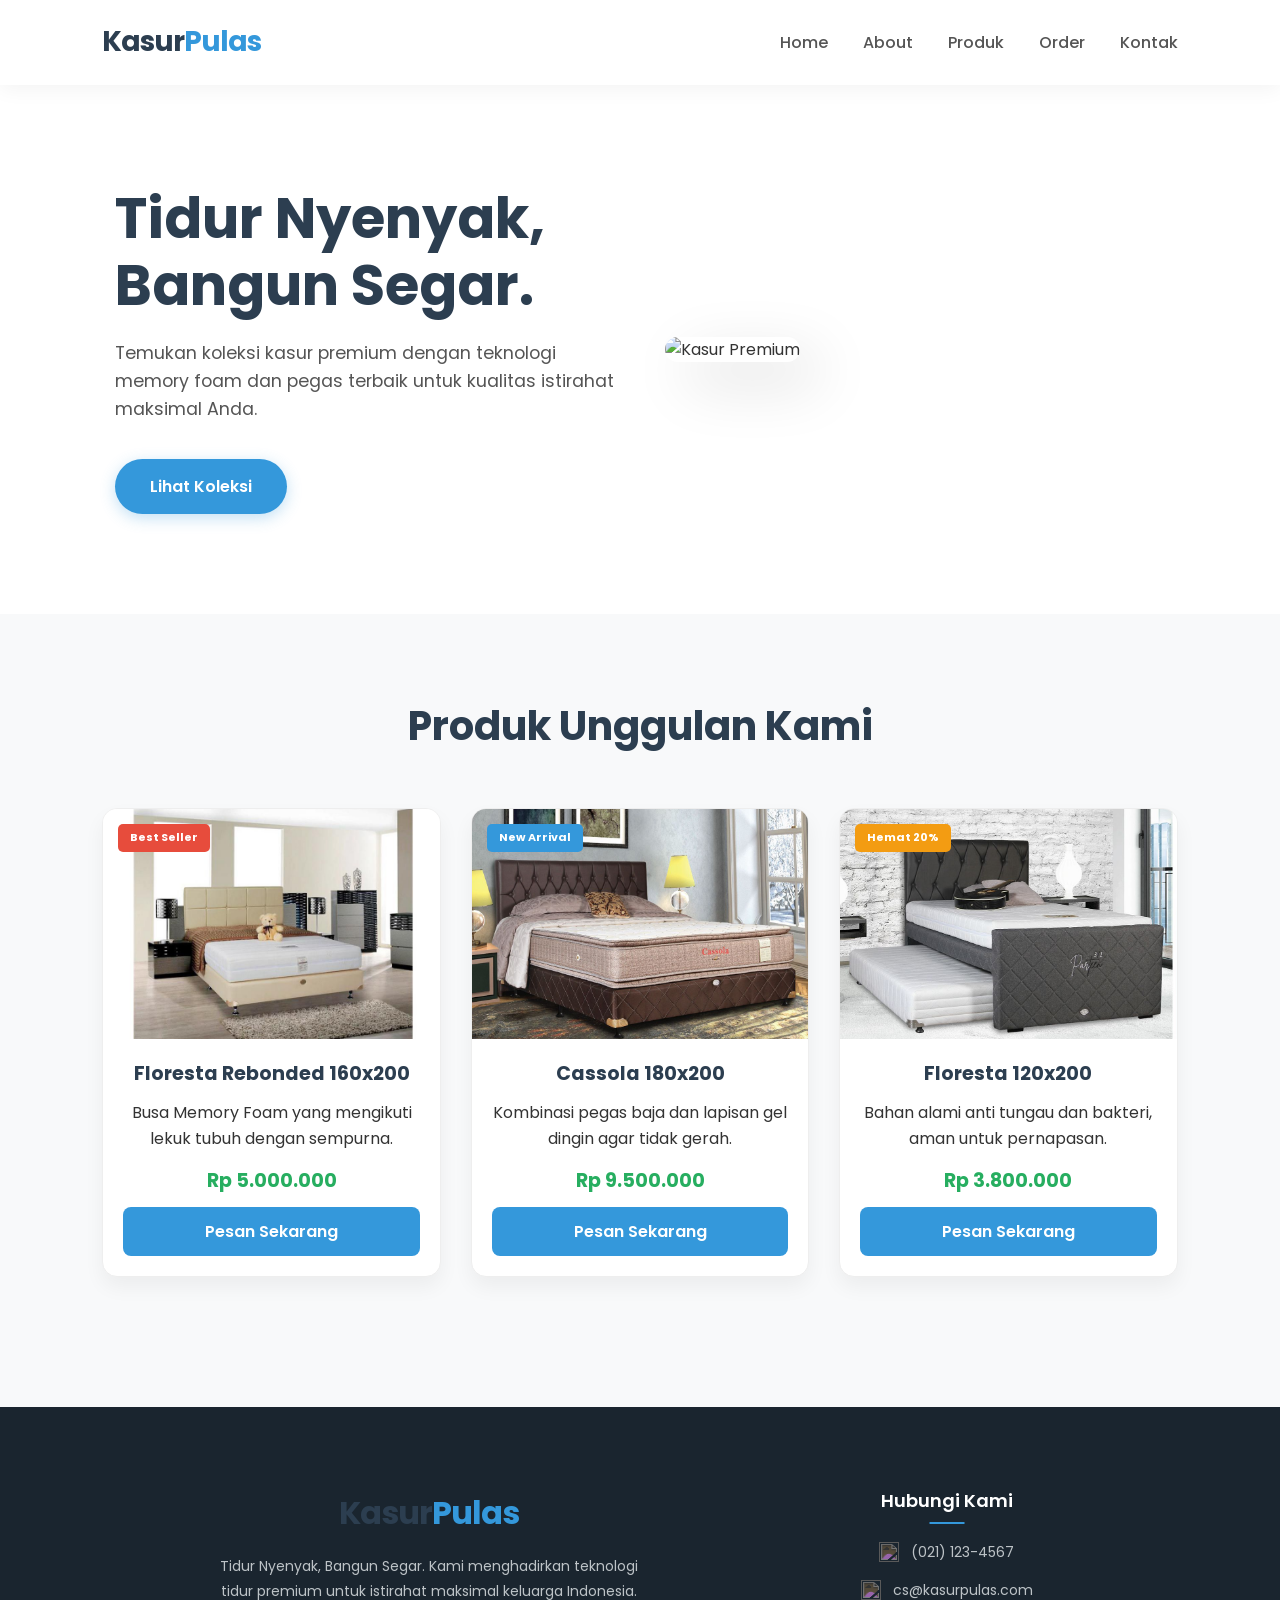
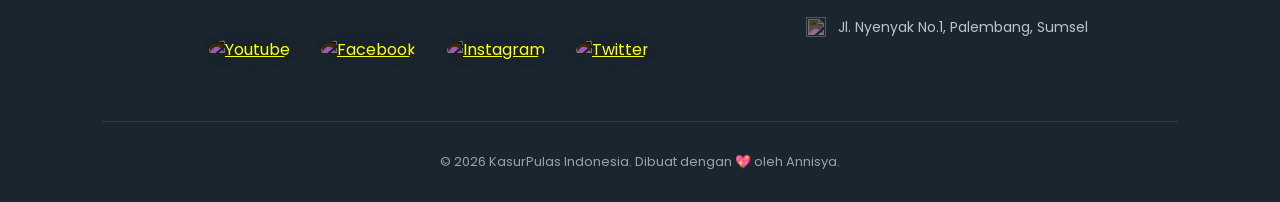
==== index.html @ 2f0462fb "Add files via upload" ====
<!DOCTYPE html>
<html lang="id">
<head>
    <meta charset="UTF-8">
    <meta name="viewport" content="width=device-width, initial-scale=1.0">
    <title>KasurPulas | Home</title>
    
    <link rel="preconnect" href="https://fonts.googleapis.com">
    <link rel="preconnect" href="https://fonts.gstatic.com" crossorigin>
    <link href="https://fonts.googleapis.com/css2?family=Poppins:wght@300;400;600;700&display=swap" rel="stylesheet">
    
    <link rel="stylesheet" href="styleee.css">
</head>
<body>

    <header class="navbar">
        <div class="logo">Kasur<span>Pulas</span></div>
        <nav> 
            <ul class="nav-links">
                <li><a href="index.html">Home</a></li>
                <li><a href="about.html">About</a></li>
                <li><a href="produk.html">Produk</a></li>
                <li><a href="order.html">Order</a></li>
                <li><a href="kontak.html">Kontak</a></li>
            </ul>
        </nav>
    </header>

    <main> 
        <section class="hero">
    <div class="hero-container">
        <div class="hero-text">
            <h1>Tidur Nyenyak,<br>Bangun Segar.</h1>
            <p>Temukan koleksi kasur premium dengan teknologi memory foam dan pegas terbaik untuk kualitas istirahat maksimal Anda.</p>
            <a href="produk.html" class="btn-primary">Lihat Koleksi</a>
        </div>

        <div class="hero-image">
            <img src="hero.JPEG" alt="Kasur Premium">
        </div>
    </div>
</section>

        <section class="featured-products">
            <div class="container-title">
                <h2 class="section-title">Produk Unggulan Kami</h2>
            </div>

            <div class="product-grid">
                <article class="product-card">
                    <a href="order.html" class="product-card-link">
                        <div class="badge">Best Seller</div>
                        <div class="product-img">
                            <img src="kasur1.jpeg" alt="Floresta Rebonded">
                        </div>
                        <div class="product-info">
                            <div class="product-text-content">
                                <h3>Floresta Rebonded 160x200</h3>
                                <p>Busa Memory Foam yang mengikuti lekuk tubuh dengan sempurna.</p>
                            </div>
                            <p class="price">Rp 5.000.000</p>
                            <span class="btn-buy">Pesan Sekarang</span>
                        </div>
                    </a>
                </article>

                <article class="product-card">
                    <a href="order.html" class="product-card-link">
                        <div class="badge blue">New Arrival</div>
                        <div class="product-img">
                            <img src="kasur2.jpeg" alt="Cassola 180x200">
                        </div>
                        <div class="product-info">
                            <div class="product-text-content">
                                <h3>Cassola 180x200</h3>
                                <p>Kombinasi pegas baja dan lapisan gel dingin agar tidak gerah.</p>
                            </div>
                            <p class="price">Rp 9.500.000</p>
                            <span class="btn-buy">Pesan Sekarang</span>
                        </div>
                    </a>
                </article>

                <article class="product-card">
                    <a href="order.html" class="product-card-link">
                        <div class="badge orange">Hemat 20%</div>
                        <div class="product-img">
                            <img src="kasur3.jpeg" alt="Floresta 120x200">
                        </div>
                        <div class="product-info">
                            <div class="product-text-content">
                                <h3>Floresta 120x200</h3>
                                <p>Bahan alami anti tungau dan bakteri, aman untuk pernapasan.</p>
                            </div>
                            <p class="price">Rp 3.800.000</p>
                            <span class="btn-buy">Pesan Sekarang</span>
                        </div>
                    </a>
                </article>
            </div>
        </section>
    </main>

        <footer class="main-footer">
    <div class="footer-container">
        <div class="footer-col footer-logo-info">
            <div class="logo">Kasur<span>Pulas</span></div>
            <p class="slogan">
                Tidur Nyenyak, Bangun Segar. Kami menghadirkan teknologi tidur premium untuk istirahat maksimal keluarga Indonesia.
            </p>
            <div class="social-links">
                <a href="#"><img src="https://cdn-icons-png.flaticon.com/512/1384/1384060.png" alt="Youtube"></a>
                <a href="#"><img src="https://cdn-icons-png.flaticon.com/512/124/124010.png" alt="Facebook"></a>
                <a href="#"><img src="https://cdn-icons-png.flaticon.com/512/2111/2111463.png" alt="Instagram"></a>
                <a href="#"><img src="https://cdn-icons-png.flaticon.com/512/3256/3256013.png" alt="Twitter"></a>
            </div>
        </div>

        <div class="footer-col footer-contact">
            <h4>Hubungi Kami</h4>
            <div class="contact-item">
                <img src="https://cdn-icons-png.flaticon.com/512/10714/10714777.png" alt="" class="contact-icon">
                <span>(021) 123-4567</span>
            </div>
            <div class="contact-item">
                <img src="https://cdn-icons-png.flaticon.com/512/2099/2099199.png" alt="" class="contact-icon">
                <span>cs@kasurpulas.com</span>
            </div>
            <div class="contact-item">
                <img src="https://cdn-icons-png.flaticon.com/512/2776/2776067.png" alt="" class="contact-icon">
                <span>Jl. Nyenyak No.1, Palembang, Sumsel</span>
            </div>
        </div>
    </div>

    <div class="footer-copyright">
        <p>© 2026 KasurPulas Indonesia. Dibuat dengan 💖 oleh Annisya.</p>
    </div>
</footer>

</body>
</html>
---- styleee.css ----
/* =========================================
   1. RESET & GLOBAL STYLES
/* Reset global untuk memastikan font terpanggil */
* {
    margin: 0;
    padding: 0;
    box-sizing: border-box;
    font-family: 'Poppins', sans-serif; /* Pastikan ejaannya benar */
}



body {
    background-color: #f8f9fa;
    color: #333;
    line-height: 1.6;
    overflow-x: hidden;
}

h2 {
    font-size: 2.5rem;
    color: #2c3e50;
    text-align: center;
    margin-bottom: 30px;
}

section {
    padding: 80px 8%;
}

/* =========================================
   HERO SECTION UPDATE
   ========================================= */
.hero {
    background-color: #ffffff;
    padding: 100px 8%; /* Memberi ruang lebih lega */
    display: flex;
    align-items: center;
}

.hero-container {
    display: grid;
    grid-template-columns: 1fr 1fr; /* Membagi 2 kolom sama rata */
    align-items: center;
    gap: 50px;
    max-width: 1200px;
    margin: 0 auto;
}

.hero-text h1 {
    font-size: 3.5rem;
    line-height: 1.2;
    color: #2c3e50;
    margin-bottom: 20px;
}

.hero-text p {
    font-size: 1.1rem;
    color: #555;
    margin-bottom: 35px;
    max-width: 500px;
}

/* Tombol Primary Estetik */
.btn-primary {
    display: inline-block;
    padding: 15px 35px;
    background-color: #3498db;
    color: white;
    text-decoration: none;
    border-radius: 50px; /* Membuat lonjong estetik */
    font-weight: 600;
    transition: 0.3s;
    box-shadow: 0 4px 15px rgba(52, 152, 219, 0.3);
}

.btn-primary:hover {
    background-color: #2980b9;
    transform: translateY(-3px);
    box-shadow: 0 6px 20px rgba(52, 152, 219, 0.4);
}

/* Styling Gambar agar Estetik */
.hero-image img {
    width: 100%;
    border-radius: 30px; /* Sudut tumpul yang modern */
    box-shadow: 20px 20px 60px #d9d9d9, -20px -20px 60px #ffffff; /* Efek soft shadow */
    animation: float 4s ease-in-out infinite; /* Animasi melayang */
}

/* Animasi Melayang Pelan */
@keyframes float {
    0% { transform: translateY(0px); }
    50% { transform: translateY(-15px); }
    100% { transform: translateY(0px); }
}

/* Responsive: Jika di HP, teks di atas gambar di bawah */
@media (max-width: 992px) {
    .hero-container {
        grid-template-columns: 1fr;
        text-align: center;
    }
    .hero-text h1 {
        font-size: 2.5rem;
    }
    .hero-text p {
        margin: 0 auto 30px;
    }
}

/* =========================================
   2. NAVIGATION BAR
   ========================================= */
/* Membuat Navbar lebih estetik & bersih */
.navbar {
    display: flex;
    justify-content: space-between;
    align-items: center;
    background-color: #ffffff;
    padding: 20px 8%;
    box-shadow: 0 4px 20px rgba(0,0,0,0.05); /* Shadow lebih halus */
    position: sticky;
    top: 0;
    z-index: 1000;
}

.logo {
    font-size: 28px;
    font-weight: 700;
    letter-spacing: -1px; /* Membuat logo terlihat lebih modern */
    color: #2c3e50;
}

.logo span {
    color: #3498db;
}

.nav-links {
    list-style: none;
    display: flex;
    gap: 35px; /* Jarak antar menu lebih lebar agar lega */
}

.nav-links a {
    text-decoration: none;
    color: #555;
    font-weight: 500;
    font-size: 16px;
    transition: all 0.3s ease;
    position: relative;
}

/* Efek garis bawah saat hover agar estetik */
.nav-links a::after {
    content: '';
    width: 0;
    height: 2px;
    background: #3498db;
    position: absolute;
    bottom: -5px;
    left: 0;
    transition: 0.3s;
}

.nav-links a:hover {
    color: #3498db;
}

.nav-links a:hover::after {
    width: 100%;
}

/* =========================================
   3. PRODUCT GRID & CARDS (Home & Produk)
   ========================================= */
.product-grid {
    display: grid;
    grid-template-columns: repeat(auto-fit, minmax(280px, 1fr));
    gap: 30px;
    max-width: 1200px;
    margin: 0 auto;
}

.product-card {
    background: #fff;
    border-radius: 15px;
    overflow: hidden;
    box-shadow: 0 10px 20px rgba(0,0,0,0.05);
    transition: 0.4s;
    border: 1px solid #eee;
    position: relative;
    display: flex; /* Memungkinkan isi kartu menggunakan flex */
}

.product-card:hover {
    transform: translateY(-10px);
    box-shadow: 0 15px 30px rgba(0,0,0,0.1);
}

.product-card-link {
    text-decoration: none;
    color: inherit;
    display: flex;
    flex-direction: column; /* Menyusun konten dari atas ke bawah */
    width: 100%;
}

.product-img {
    height: 230px;
    overflow: hidden;
}

.product-img img {
    width: 100%;
    height: 100%;
    object-fit: cover;
    transition: 0.5s;
}

.product-card:hover .product-img img {
    transform: scale(1.1);
}

.product-info {
    padding: 20px;
    text-align: center;
    flex-grow: 1; /* Mengambil sisa ruang agar tinggi kartu sama */
    display: flex;
    flex-direction: column;
}

/* Membungkus judul dan deskripsi agar tombol terdorong ke bawah */
.product-text-content {
    flex-grow: 1; 
    margin-bottom: 15px;
}

.product-info h3 {
    font-size: 1.2rem;
    color: #2c3e50;
    margin-bottom: 10px;
}

.price {
    font-size: 1.2rem;
    font-weight: 700;
    color: #27ae60;
    margin-bottom: 10px;
}

.btn-buy {
    background-color: #3498db;
    color: white;
    padding: 12px;
    border-radius: 8px;
    font-weight: 600;
    text-align: center;
    display: block;
    margin-top: auto; /* Kunci agar tombol nempel di bawah */
    transition: 0.3s;
}

.btn-buy:hover {
    background-color: #2980b9;
}

/* Badges */
.badge {
    position: absolute;
    top: 15px;
    left: 15px;
    padding: 5px 12px;
    background: #e74c3c;
    color: white;
    font-size: 11px;
    border-radius: 5px;
    font-weight: 700;
    z-index: 10;
}
.badge.blue { background: #3498db; }
.badge.orange { background: #f39c12; }

/* =========================================
   ABOUT SECTION STYLE
   ========================================= */
.about {
    background-color: #fcfdfe; /* Warna background sangat muda agar bersih */
    padding: 100px 8%;
    text-align: center;
}

.section-title {
    font-size: 2.5rem;
    margin-bottom: 50px;
    color: #2c3e50;
    font-weight: 700;
}

.section-title span {
    color: #3498db;
}

.about-flex {
    display: flex;
    justify-content: center;
    gap: 30px;
    flex-wrap: wrap;
}

.about-item {
    background: #ffffff;
    padding: 40px 30px;
    border-radius: 20px;
    flex: 1;
    min-width: 280px;
    box-shadow: 0 10px 30px rgba(0,0,0,0.03); /* Shadow halus */
    transition: all 0.4s ease;
    border: 1px solid #f0f0f0;
}

/* Efek saat box diarahkan kursor */
.about-item:hover {
    transform: translateY(-10px);
    box-shadow: 0 15px 40px rgba(52, 152, 219, 0.15);
    border-color: #3498db;
}

.about-icon {
    width: 70px;
    height: 70px;
    margin: 0 auto 20px;
    background: #ebf5ff; /* Lingkaran biru muda di belakang ikon */
    border-radius: 50%;
    display: flex;
    align-items: center;
    justify-content: center;
}

.about-icon img {
    width: 40px;
    height: 40px;
}

.about-item h3 {
    font-size: 1.3rem;
    color: #2c3e50;
    margin-bottom: 15px;
    font-weight: 600;
}

.about-item p {
    color: #7f8c8d;
    font-size: 0.95rem;
    line-height: 1.6;
}
/* =========================================
   ORDER & SHOPPING CART STYLES
   ========================================= */

/* Container Utama untuk membagi Form dan Struk */
.order-container {
    display: flex;
    flex-wrap: wrap;
    gap: 40px;
    padding: 60px 8%;
    background-color: #f8f9fa; /* Latar belakang abu-abu sangat muda agar form putih menonjol */
    justify-content: center;
}

/* Kotak Form & Keranjang */
.form-box {
    flex: 1;
    min-width: 350px;
    max-width: 550px;
    background: #ffffff;
    padding: 40px;
    border-radius: 20px;
    box-shadow: 0 15px 35px rgba(0, 0, 0, 0.05);
}

.form-box h2 {
    color: #2c3e50;
    font-weight: 700;
    margin-bottom: 10px;
    text-align: center;
}

/* Styling Dropdown dan Input */
.input-group select, 
.form-box input, 
.form-box select, 
.form-box textarea {
    width: 100%;
    padding: 12px 15px;
    margin-bottom: 15px;
    border: 1px solid #ddd;
    border-radius: 8px;
    font-family: 'Poppins', sans-serif;
    font-size: 14px;
    transition: 0.3s;
}

.form-box input:focus, .form-box select:focus {
    border-color: #3498db;
    outline: none;
    box-shadow: 0 0 5px rgba(52, 152, 219, 0.2);
}

/* Tombol Tambah ke Keranjang */
.btn-add {
    background: #3498db;
    color: white;
    border: none;
    padding: 12px;
    width: 100%;
    border-radius: 8px;
    cursor: pointer;
    font-weight: 600;
    margin-bottom: 25px;
    transition: 0.3s;
}

.btn-add:hover {
    background: #2980b9;
    transform: translateY(-2px);
}

/* Perbaikan Tombol CO agar Bagus */
.btn-checkout {
    display: block;
    width: 100%;
    padding: 15px;
    background-color: #27ae60; /* Hijau segar */
    color: white;
    border: none;             /* Hapus border hitam bawaan */
    border-radius: 8px;       /* Sudut melengkung */
    font-family: 'Poppins', sans-serif;
    font-size: 16px;
    font-weight: 600;
    cursor: pointer;
    transition: all 0.3s ease;
    margin-top: 15px;
    box-shadow: 0 4px 10px rgba(39, 174, 96, 0.2);
}

.btn-checkout:hover {
    background-color: #219150;
    transform: translateY(-2px);
    box-shadow: 0 6px 15px rgba(39, 174, 96, 0.3);
}

/* Styling tambahan untuk label di form */
.form-box label {
    display: block;
    font-weight: 600;
    margin-bottom: 8px;
    color: #2c3e50;
    font-size: 14px;
}

#cart-total-display {
    margin-top: 10px;
    font-weight: bold;
    color: #27ae60;
    border-top: 1px dashed #ddd;
    padding-top: 10px;
    text-align: right;
}

/* Box Keranjang Belanja Visual */
.cart-box {
    background: #fdfdfd;
    padding: 20px;
    border-radius: 12px;
    margin-bottom: 25px;
    border: 1px dashed #3498db;
}

.cart-box h4 {
    margin-bottom: 15px;
    color: #2c3e50;
    display: flex;
    align-items: center;
    gap: 10px;
}

.cart-item {
    display: flex;
    justify-content: space-between;
    padding: 8px 0;
    border-bottom: 1px solid #eee;
    font-size: 14px;
    color: #555;
}

#cart-total-display {
    margin-top: 15px;
    font-size: 16px;
    font-weight: 700;
    color: #2c3e50;
    text-align: right;
}

/* =========================================
   STRUK PEMBAYARAN (NOTA) ESTETIK
   ========================================= */
#nota-box {
    display: none; /* Muncul setelah klik Checkout */
    flex: 1;
    min-width: 350px;
    max-width: 450px;
    background: #fff;
    padding: 50px 40px;
    box-shadow: 0 0 25px rgba(0,0,0,0.1);
    font-family: 'Courier New', Courier, monospace; /* Font kasir klasik */
    color: #333;
    position: relative;
    border-top: 5px solid #3498db;
}

/* Efek Gerigi Sobekan Kertas di Bawah Struk */
#nota-box::after {
    content: "";
    position: absolute;
    bottom: -15px;
    left: 0;
    width: 100%;
    height: 15px;
    background: linear-gradient(-45deg, transparent 8px, #fff 8px), 
                linear-gradient(45deg, transparent 8px, #fff 8px);
    background-size: 16px 16px;
}

.struk-header {
    text-align: center;
    margin-bottom: 25px;
    border-bottom: 2px dashed #333;
    padding-bottom: 15px;
}

.struk-header h2 {
    letter-spacing: 3px;
    margin: 0;
    font-size: 24px;
}

.nota-item {
    display: flex;
    justify-content: space-between;
    margin: 10px 0;
    font-size: 14px;
}

.total-akhir {
    border-top: 2px dashed #333;
    margin-top: 20px;
    padding-top: 15px;
    font-size: 18px;
    font-weight: bold;
}

/* Tombol Simpan PDF */
.btn-print {
    background: #27ae60;
    color: white;
    border: none;
    padding: 15px;
    width: 100%;
    border-radius: 5px;
    cursor: pointer;
    font-weight: bold;
    margin-top: 20px;
    text-transform: uppercase;
    transition: 0.3s;
}

.btn-print:hover {
    background: #219150;
}

/* Responsif untuk layar kecil (HP) */
@media (max-width: 768px) {
    .order-container {
        padding: 30px 5%;
    }
    
    .form-box, #nota-box {
        max-width: 100%;
    }
}


/* =========================================
   6. CONTACT & FOOTER
   ========================================= */
.map-container {
    width: 100%;
    max-width: 1000px;
    margin: 0 auto;
}

.map-container iframe {
    width: 100%;
    height: 400px;
    border-radius: 20px;
}

/* =========================================
   AESTHETIC FOOTER STYLES (2 COLUMNS CENTERED)
   ========================================= */
/* =========================================
   AESTHETIC FOOTER STYLES (FULL WIDTH FIXED)
   ========================================= */
.main-footer {
    background-color: #1a252f;
    color: #ecf0f1;
    padding: 80px 0 30px; /* Padding samping nol agar background penuh */
    font-family: 'Poppins', sans-serif;
    width: 100%;           /* Paksa lebar 100% layar */
    margin-top: 50px;      /* Jarak dari konten atas */
    clear: both;
}

.footer-container {
    display: grid;
    grid-template-columns: 1.5fr 1fr; /* 2 Kolom: Info & Kontak */
    gap: 40px;
    max-width: 1200px;     /* Batas lebar konten agar tetap rapi di tengah */
    margin: 0 auto 50px;   /* Tengahkan container */
    padding: 0 8%;         /* Kasih ruang di dalam supaya teks gak nempel layar */
    justify-items: center; 
    text-align: center;
}

/* Judul Kolom */
.footer-col h4 {
    color: #ffffff;
    font-size: 18px;
    font-weight: 600;
    margin-bottom: 25px;
    position: relative;
    display: inline-block;
}

.footer-col h4::after {
    content: '';
    position: absolute;
    bottom: -8px;
    left: 50%;
    transform: translateX(-50%);
    width: 35px;
    height: 2px;
    background-color: #3498db;
}

/* Kolom Identitas (KasurPulas) */
.footer-logo-info .logo {
    font-size: 32px;
    font-weight: 700;
    margin-bottom: 15px;
}

.footer-logo-info .logo span {
    color: #3498db;
}

.footer-logo-info .slogan {
    color: #bdc3c7;
    line-height: 1.8;
    margin-bottom: 25px;
    font-size: 14px;
    max-width: 450px;
    margin-left: auto;
    margin-right: auto;
}

/* Sosial Media */
.social-links {
    display: flex;
    gap: 15px;
    justify-content: center;
}

.social-links a img {
    width: 36px;
    height: 36px;
    background: rgba(255, 255, 255, 0.05);
    padding: 8px;
    border-radius: 50%;
    transition: 0.3s ease;
    filter: invert(100%);
}

.social-links a:hover img {
    background-color: #3498db;
    transform: translateY(-5px);
}

/* Kontak Info */
.contact-item {
    display: flex;
    align-items: center;
    justify-content: center;
    margin-bottom: 15px;
    color: #bdc3c7;
    font-size: 14px;
}

.contact-icon {
    width: 20px;
    height: 20px;
    margin-right: 12px;
    filter: invert(80%);
}

/* Copyright Section (Garis Bawah) */
.footer-copyright {
    text-align: center;
    padding-top: 30px;
    margin: 0 8%; /* Selaraskan garis dengan padding container */
    border-top: 1px solid rgba(255, 255, 255, 0.1);
    font-size: 13px;
    color: #95a5a6;
}

/* Responsive (HP) */
@media (max-width: 768px) {
    .footer-container {
        grid-template-columns: 1fr; /* Jadi satu tumpukan di HP */
        gap: 50px;
        padding: 0 5%;
    }
}

/* Responsive */
@media (max-width: 768px) {
    .footer-container {
        grid-template-columns: 1fr; /* Jadi 1 kolom di HP */
        gap: 50px;
    }
}
/* =========================================
   7. RESPONSIVE DESIGN
   ========================================= */
@media (max-width: 768px) {
    .navbar {
        flex-direction: column;
        gap: 15px;
    }
    .nav-links {
        gap: 15px;
        font-size: 13px;
    }
    section {
        padding: 50px 5%;
    }
    h2 {
        font-size: 1.8rem;
    }
}
@media print {
    /* Sembunyikan semua elemen kecuali nota saat diprint */
    body * { visibility: hidden; }
    #nota-box, #nota-box * { visibility: visible; }
    #nota-box { 
        position: absolute; 
        left: 0; 
        top: 0; 
        width: 100%; 
        border: none; /* Hilangkan garis putus-putus saat print */
    }
    .btn-print { display: none; } /* Jangan ikut terprint tombolnya */
}
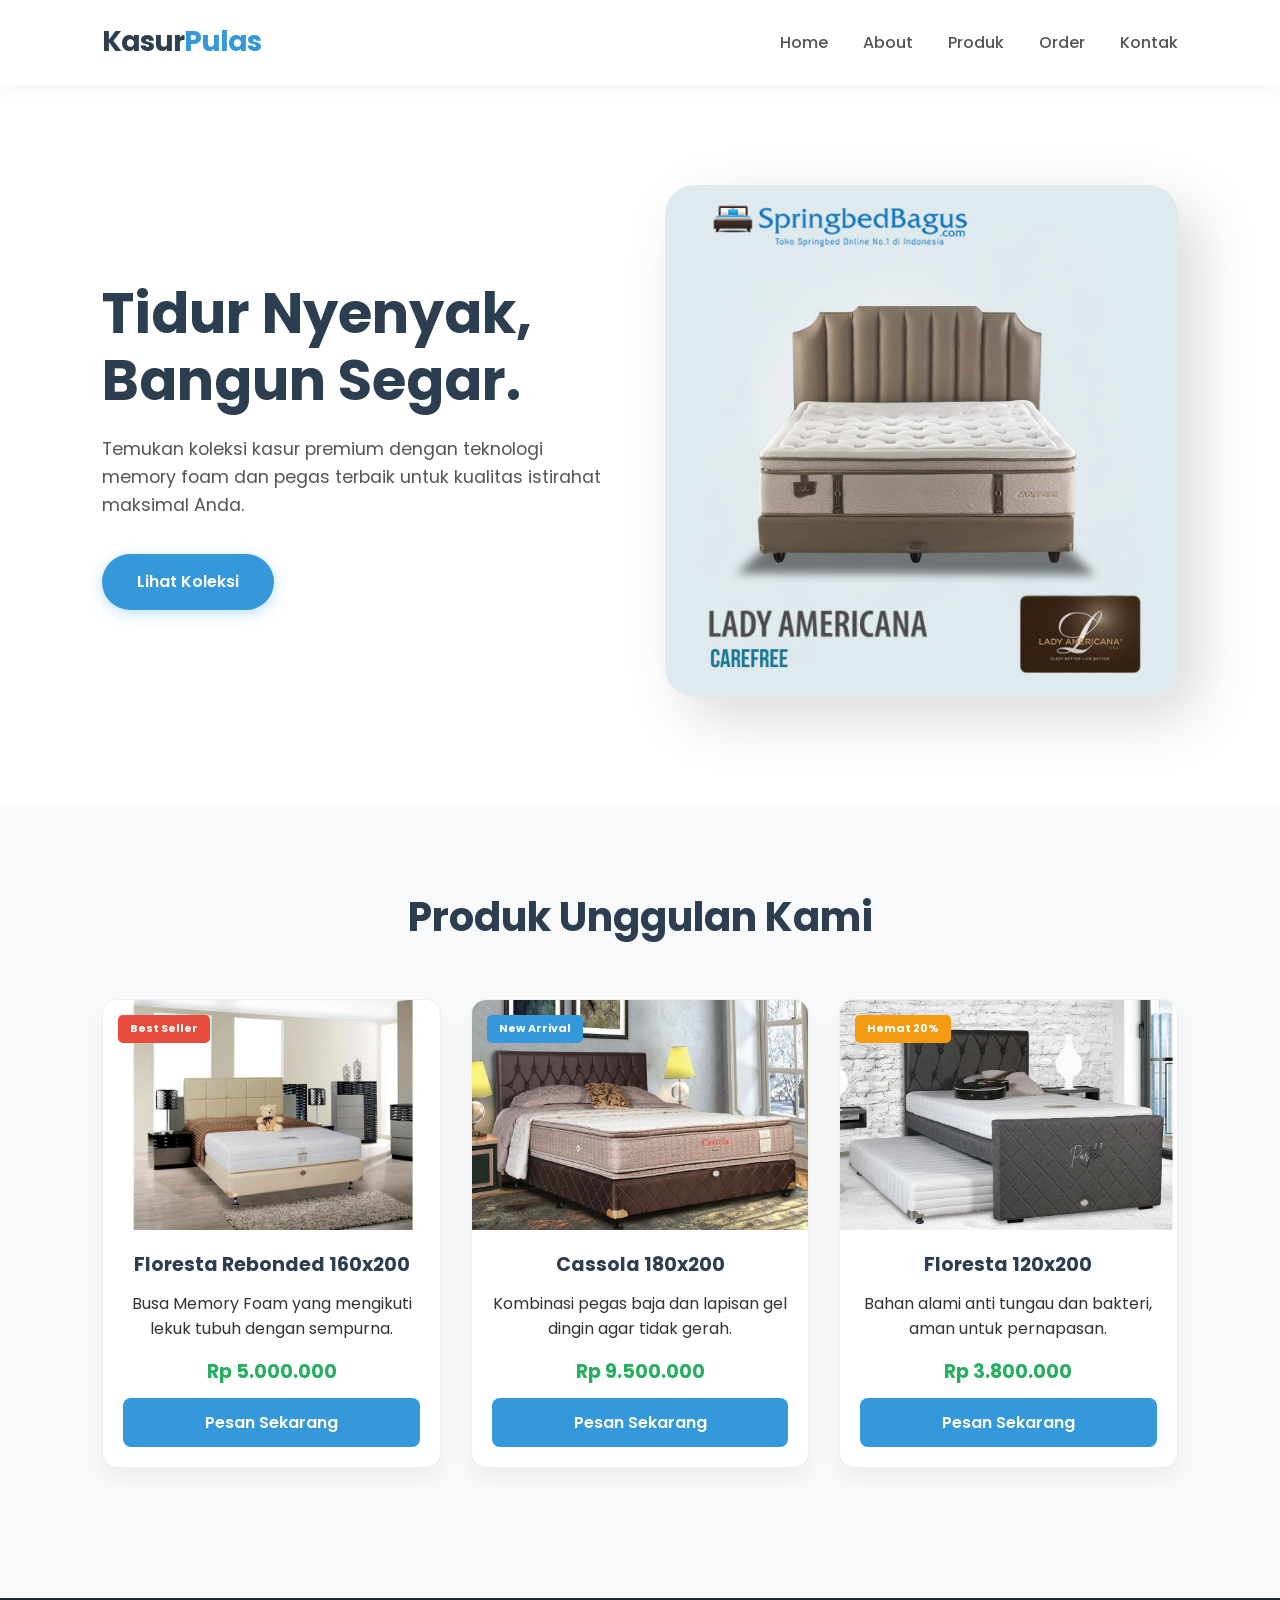
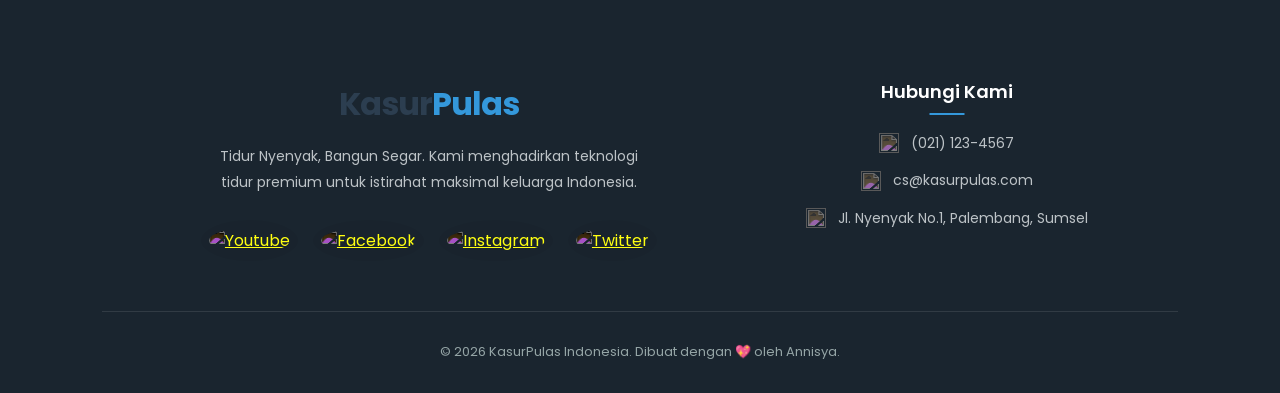
==== commit 149a6d12: "Add files via upload" ====
--- a/index.html
+++ b/index.html
@@ -36,7 +36,7 @@
         </div>
 
         <div class="hero-image">
-            <img src="hero.JPEG" alt="Kasur Premium">
+            <img src="hero.jpeg" alt="Kasur Premium">
         </div>
     </div>
 </section>
